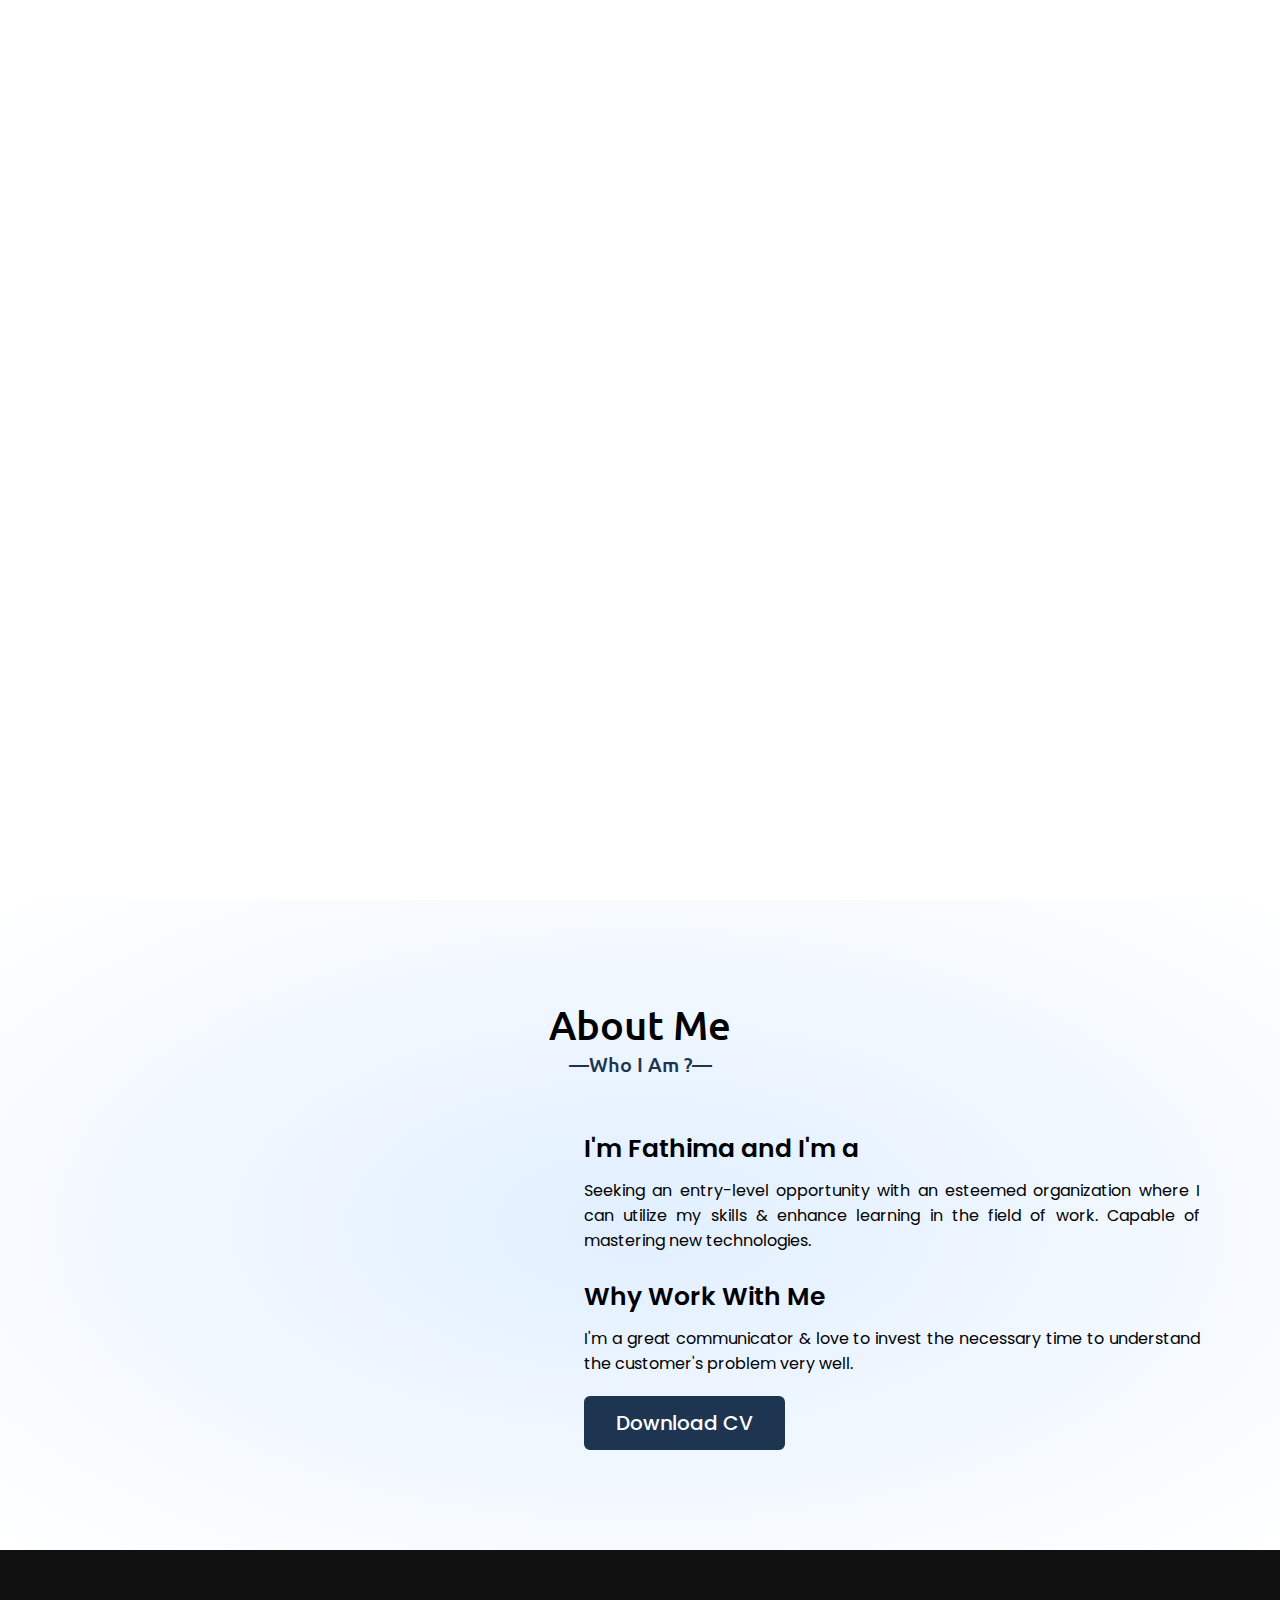
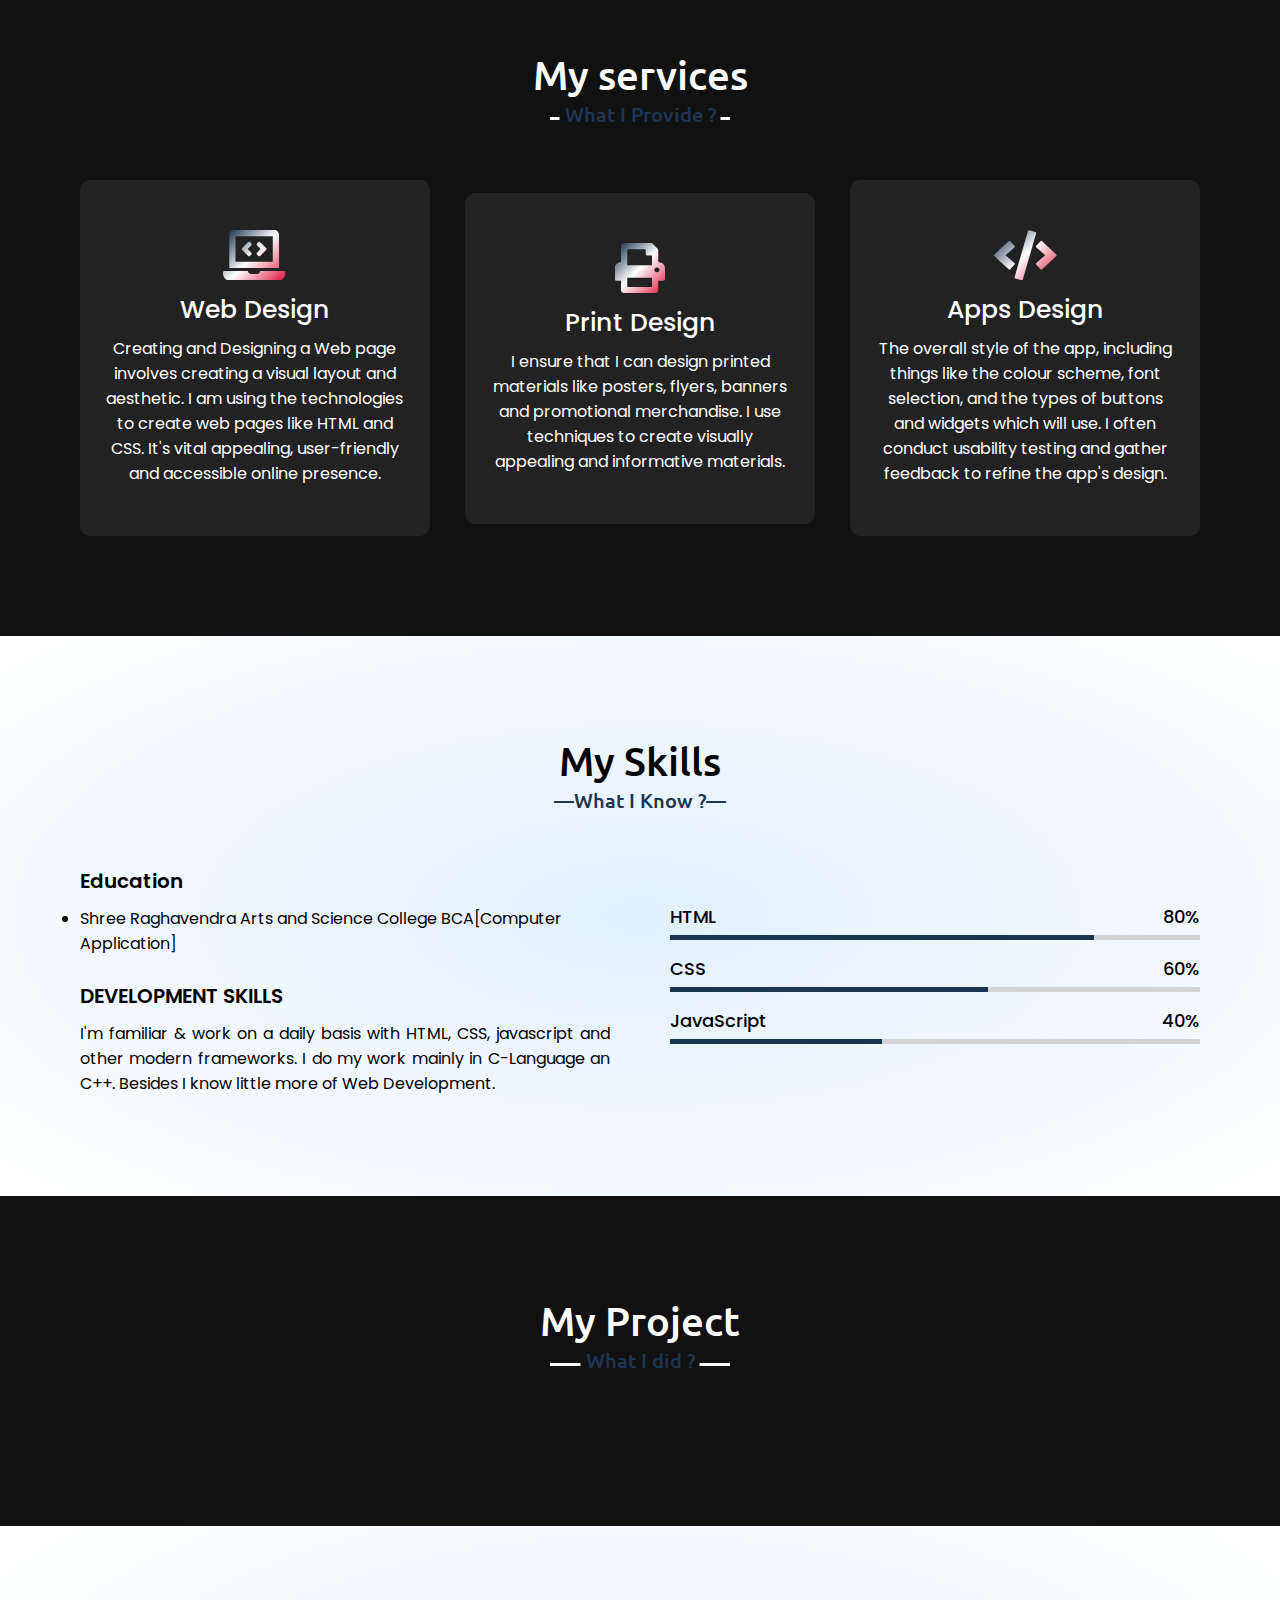
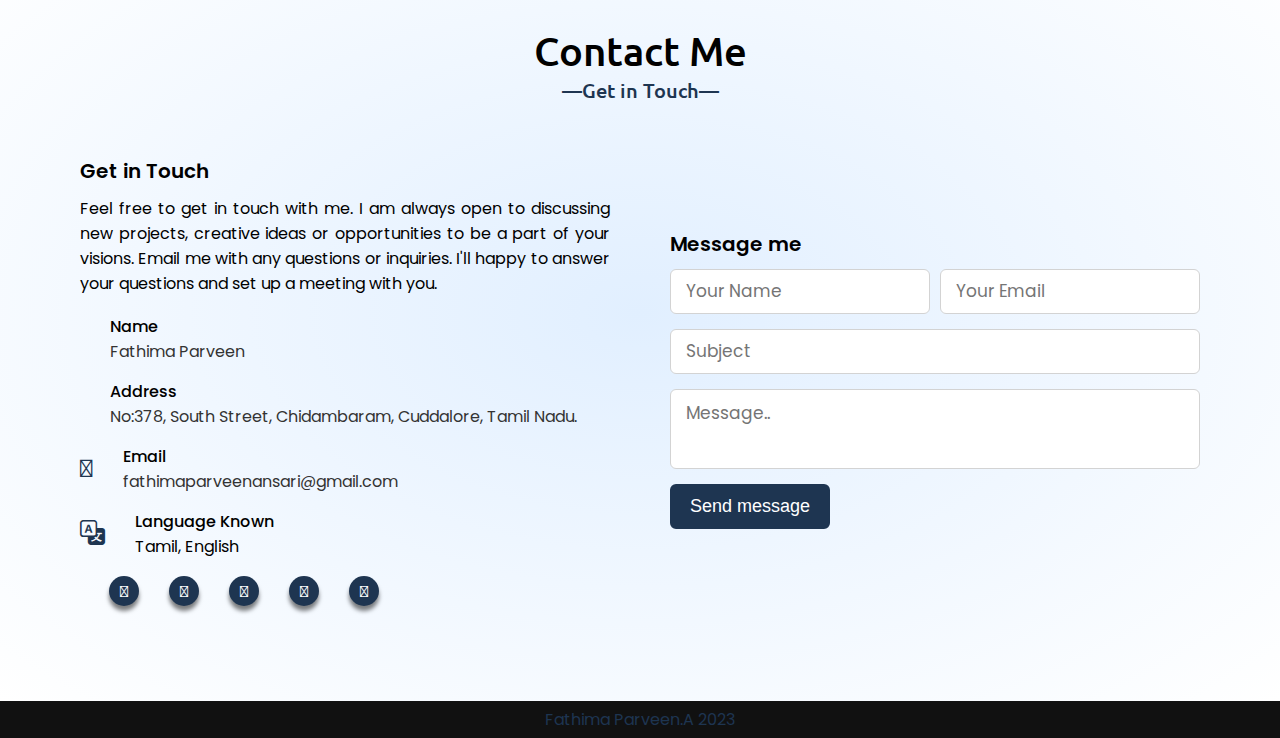
==== index.html @ 2e3c6a5b "Update and rename profile.html to index.html" ====
<!DOCTYPE html>
<html lang="en">
  <head>
    <title>Portfolio Page</title>
    <meta charset="UTF-8" />
    <meta name="viewport" content="width=device-width" />
    <link rel='stylesheet' href='https://cdnjs.cloudflare.com/ajax/libs/font-awesome/5.15.3/css/all.min.css'>
    <link rel='stylesheet' href='https://cdn.jsdelivr.net/npm/bootstrap-icons@1.8.2/font/bootstrap-icons.css'>
    <link rel='stylesheet' href='https://fonts.googleapis.com/css2?family=Comfortaa:wght@300;400;500;600;700&family=Poppins:wght@100;300;400;500;600;700;800;900&family=Ubuntu:wght@300;400;500;700&display=swap"rel="stylesheet'>
    <link rel='stylesheet' href='https://cdnjs.cloudflare.com/ajax/libs/OwlCarousel2/2.3.4/assets/owl.carousel.min.css'>
    <link rel="stylesheet" href="profile.css" />
  </head>
  <body>
      <div class="scroll-up-btn">
        <i class="fas fa-angle-up"></i>
      </div>
      <!-- Header -->
      <nav class="navbar">
        <div class="max-width">
          <ul class="menu">
            <li><a href="#home" class="menu-btn"><strong>Home</strong></a></li>
            <li><a href="#about" class="menu-btn"><strong>About</strong></a></li>
            <li><a href="#services" class="menu-btn"><strong>Services</strong></a></li>
            <li><a href="#skills" class="menu-btn"><strong>Skills</strong></a></li>
            <li><a href="#contact" class="menu-btn"><strong>Contact</strong></a></li>
          </ul>
          <div class="menu-btn">
            <i class="fas fa-bars"></i>
          </div>
        </div>
      </nav>

      <!-- Home -->
      <section class="home" id="home">
        <div class="max-width">
          <div class="home-content">
            <div class="text-1">Hello, This is</div>
            <div class="text-2">Fathima Parveen</div>
            <div class="text-3">And I'm a <span class="typing"></span></div>
          </div>
        </div>
      </section>

      <!--  About  -->
      <section class="about" id="about">
        <div class="max-width">
          <h2 class="title">About Me</h2>
          <div class="about-content">
            <div class="column left">
              
            </div>
            <div class="column right">
              <div class="text">I'm Fathima and I'm a <span class="typing-2"></span></div>
              <p>Seeking an entry-level opportunity with an esteemed organization where I can utilize my skills & enhance learning in the field of work. Capable of mastering new technologies.</p>
              <br>
              <div class="text">Why Work With Me</div>
              <p>I'm a great communicator & love to invest the necessary time to understand the customer's problem very well.</p>

              <a href="Fathima Parveen. A resume.pdf" target="blank">Download CV</a>
            </div>
          </div>
        </div>
      </section>

      <!-- Services -->
      <section class="services" id="services">
        <div class="max-width">
          <h2 class="title">My services</h2>
          <div class="serv-content">
            <div class="card">
              <div class="box">
                <i class="fas fa-laptop-code"></i>
                <div class="text">Web Design</div>
                <p>Creating and Designing a Web page involves creating a visual layout and aesthetic. I am using the technologies to create web pages like HTML and CSS. It's vital appealing, user-friendly and accessible online presence.</p>
              </div>
            </div>
            <div class="card">
              <div class="box">
                <i class="fas fa-print"></i>
                <div class="text">Print Design</div>
                <p>I ensure that I can design printed materials like posters, flyers, banners and promotional merchandise. I use techniques to create visually appealing and informative materials.</p>
              </div>
            </div>
            <div class="card">
              <div class="box">
                <i class="fas fa-code"></i>
                <div class="text">Apps Design</div>
                <p>The overall style of the app, including things like the colour scheme, font selection, and the types of buttons and widgets which will use. I often conduct usability testing and gather feedback to refine the app's design.</p>
              </div>
            </div>
          </div>
        </div>
      </section>

      <!-- Skills -->
      <section class="skills" id="skills">
        <div class="max-width">
          <h2 class="title">My Skills</h2>
          <div class="skills-content">
            <div class="column left">

              <div class="text">Education</div>
              <p>
                <li class="education">Shree Raghavendra Arts and Science College
                    BCA[Computer Application]</li>
              </p>

              <br>
              <div class="text">DEVELOPMENT SKILLS</div>

              <p>
                I'm familiar & work on a daily basis with HTML, CSS, javascript and other modern frameworks. I do my work mainly in C-Language an C++. Besides I know little more of Web Development.
        </p>
            </div>
            <div class="column right">
              <div class="bars">
                <div class="info">
                  <span>HTML</span>
                  <span>80%</span>
                </div>
                <div class="line html"></div>
              </div>
              <div class="bars">
                <div class="info">
                  <span>CSS</span>
                  <span>60%</span>
                </div>
                <div class="line css"></div>
              </div>
              <div class="bars">
                <div class="info">
                  <span>JavaScript</span>
                  <span>40%</span>
                </div>
                <div class="line js"></div>
            </div>
          </div>
        </div>
      </section>

  <!-- Projects -->
  <section class="projects" id="projects">
    <div class="max-width">
      <h2 class="title">My Project</h2>
      <div class="carousel owl-carousel">
        <div class="card">
          <div class="box">
            <img src="https://source.unsplash.com/720x600/?documentation" alt="">
            <div class="text">Technical Documentation Page</div>
            <p>#Project Details:- Creating tecnical documentation for gravity involves explaining the fundamental concepts of gravity, its principles and effects.</p><br>
            <a class="button" href="https://fathimaparveen2308.github.io/Technical-Documentation-Page-/">View</a>
          </div>
        </div>
  </section>

      
      <!-- Contact -->
      <section class="contact" id="contact">
        <div class="max-width">
          <h2 class="title">Contact Me</h2>
          <div class="contact-content">
            <div class="column left">
              <div class="text">Get in Touch</div>
              <p>Feel free to get in touch with me. I am always open to discussing new projects, creative ideas or opportunities to be a part of your visions. Email me with any questions or inquiries. I'll happy to answer your questions and set up a meeting with you.</p>
              <div class="icons">

                <a href="#">
                  <div class="row">
                    <i class="fa-solid fa-user-large"></i>
                    <div class="info">
                      <div class="head">Name</div>
                      <div class="sub-title"><a href="#" style="text-decoration: none; color: #333;"> Fathima Parveen</a></div>
                    </div>
                  </div>
                </a>

                <div class="row">
                  <i class="fa-solid fa-location-dot"></i>
                  <div class="info">
                    <div class="head"> Address</div>
                    <div class="sub-title">No:378, South Street, Chidambaram, Cuddalore, Tamil Nadu.</div>
                  </div>
                </div>

                <div class="row">
                  <i class="fa-solid fa-envelope"></i>
                  <div class="info">
                    <div class="head">Email</div>
                    <div class="sub-title"><a href="mailto:#" style="text-decoration: none; color: #333;">fathimaparveenansari@gmail.com</a></div>
                  </div>
                </div>

                <div class="row">
                  <i class="bi bi-translate"></i>
                  <div class="info">
                    <div class="head">Language Known</div>
                    <div class="sub-titlle">Tamil, English</div>
                  </div>
                </div>

                <br>

                <!-- Social -->
                <div class="social-menu">
                  <ul>
                    <li><a href="#"><i class="fa-brands fa-github"></i></a></li>
                    <li><a href="#"><i class="fa-brands fa-linkedin-in"></i></a></li>
                    <li><a href="#"><i class="fa-brands fa-instagram"></i></a></li>
                    <li><a href="#"><i class="fa-brands fa-twitter"></i></a></li>
                    <li><a href="#" title="Get Educate with Us"><i class="fa-solid fa-graduation-cap"></i></a></li>
                  </ul>
                </div>
              </div>
            </div>

            <!-- Reach -->
            <div class="column right">
              <div class="text">Message me</div>
              <form action="#">
                <div class="fields">
                  <div class="field name">
                    <input type="text" placeholder="Your Name" required>
                  </div>
                  <div class="field email">
                    <input type="email" placeholder="Your Email" required>
                  </div>
                </div>
                <div class="field">
                  <input type="text" placeholder="Subject" required>
                </div>
                <div class="field textarea">
                  <textarea cols="30" rows="10" placeholder="Message.." required></textarea>
                </div>
                <div class="button-area">
                  <button type="submit">Send message</button>
                </div>
              </form>
            </div>
          </div>
        </div>
      </section>

      <!-- Footer -->
      <footer>
        <span>
          <a href="#"> Fathima Parveen.A 2023</a>
        </span>
      </footer>
      <script src='https://kit.fontawesome.com/3b57a2a2a7.js'></script>
<script src='https://code.jquery.com/jquery-3.5.1.min.js'></script>
<script src='https://cdnjs.cloudflare.com/ajax/libs/typed.js/2.0.11/typed.min.js'></script>
<script src='https://cdnjs.cloudflare.com/ajax/libs/waypoints/4.0.1/jquery.waypoints.min.js'></script>
<script src='https://cdnjs.cloudflare.com/ajax/libs/OwlCarousel2/2.3.4/owl.carousel.min.js'></script>
    <script src="profile.js"></script>
  </body>
</html>
---- profile.css ----
* {
    margin: 0;
    padding: 0;
    box-sizing: border-box;
    text-decoration: none;
  }
  
  html {
    scroll-behavior: smooth;
  }
  
  ::-webkit-scrollbar {
    width: 6px;
  }
  
  ::-webkit-scrollbar-track {
    background: #f1f1f1;
  }
  
  .loader_bg {
    position: fixed;
    z-index: 9999999;
    background: #fff;
    width: 100%;
    height: 100%;
  }
  
  .loader {
    height: 100%;
    width: 100%;
    position: absolute;
    left: 0;
    top: 0;
    display: flex;
    justify-content: center;
    align-items: center;
  }
  
  .loader img {
    width: 280px;
  }
  
  ::-webkit-scrollbar-thumb {
    border-radius: 12px;
    background: linear-gradient(135deg, #f57308, #fff, rgb(11, 242, 7));
  }
  
  ::-webkit-scrollbar-thumb:hover {
    background: linear-gradient(135deg, #1a6ad2, #fff, rgb(245, 5, 53));
  }
  
  /*  Simillar  */
  
  section {
    padding: 100px 0;
  }
  
  .max-width {
    max-width: 1300px;
    padding: 0 80px;
    margin: auto;
  }
  
  .about,
  .services,
  .skills,
  .contact,
  footer {
    font-family: "Poppins", sans-serif;
  }
  
  .about .about-content,
  .services .serv-content,
  .skills .skills-content,
  .contact .contact-content {
    display: flex;
    flex-wrap: wrap;
    align-items: center;
    justify-content: space-between;
  }
  
  section .title {
    position: relative;
    text-align: center;
    font-size: 40px;
    font-weight: 500;
    margin-bottom: 60px;
    padding-bottom: 20px;
    font-family: "Ubuntu", sans-serif;
  }
  
  section .title::before {
    content: "";
    position: absolute;
    bottom: 0px;
    left: 50%;
    width: 180px;
    height: 3px;
    transform: translateX(-50%);
  }
  
  section .title::after {
    position: absolute;
    bottom: -8px;
    left: 50%;
    font-size: 20px;
    color: #1e3551;
    padding: 0 5px;
    transform: translateX(-50%);
  }
  
  /*  Navbar  */
  .navbar {
    position: fixed;
    width: 100%;
    z-index: 999;
    padding: 30px 0;
    font-family: "Ubuntu", sans-serif;
    transition: all 0.3s ease;
  }
  
  .navbar.sticky {
    padding: 15px 0;
    background: #1e3551;
  }
  
  .navbar .max-width {
    display: flex;
    align-items: center;
    justify-content: space-between;
  }
  
  .navbar .logo a {
    color: #fff;
    font-size: 35px;
    font-weight: 600;
  }
  
  /*  Nav Logo Span Linear-Gradient  */
  .navbar .logo a span {
    background: linear-gradient(135deg, #041d3d, #fff, crimson);
    -webkit-background-clip: text;
    -webkit-text-fill-color: transparent;
    transition: all 0.3s ease;
  }
  
  .navbar.sticky .logo a span {
    color: #fff;
  }
  
  .navbar .menu li {
    list-style: none;
    display: inline-block;
  }
  
  .navbar .menu li a {
    display: block;
    color: #fff;
    font-size: 18px;
    font-weight: 500;
    margin-left: 25px;
    transition: color 0.3s ease;
  }
  
  .navbar .menu li a:hover {
    color: #1e3551;
  }
  
  .navbar.sticky .menu li a:hover {
    color: #fff;
  }
  
  /*  Menu Btn  */
  .menu-btn {
    color: #fff;
    font-size: 23px;
    cursor: pointer;
    display: none;
  }
  
  .scroll-up-btn {
    position: fixed;
    height: 45px;
    width: 42px;
    background: #1e3551;
    right: 30px;
    bottom: 10px;
    text-align: center;
    line-height: 45px;
    color: #fff;
    z-index: 9999;
    font-size: 30px;
    border-radius: 6px;
    border-bottom-width: 2px;
    cursor: pointer;
    opacity: 0;
    pointer-events: none;
    transition: all 0.3s ease;
  }
  
  .scroll-up-btn.show {
    bottom: 30px;
    opacity: 1;
    pointer-events: auto;
  }
  
  .scroll-up-btn:hover {
    filter: brightness(90%);
  }
  
  /*  Home  */
  .home {
    display: flex;
    background: url("https://source.unsplash.com/720x600/?dark,laptop") no-repeat
      center;
    height: 100vh;
    color: #fff;
    min-height: 500px;
    background-size: cover;
    background-attachment: fixed;
    font-family: "Ubuntu", sans-serif;
  }
  
  .home .max-width {
    width: 100%;
    display: flex;
  }
  
  .home .max-width .row {
    margin-right: 0;
  }
  
  .home .home-content .text-1 {
    font-size: 27px;
  }
  
  .home .home-content .text-2 {
    font-size: 75px;
    font-weight: 600;
    margin-left: -3px;
  }
  
  .home .home-content .text-3 {
    font-size: 40px;
    margin: 5px 0;
  }
  
  /* Linear Gradient */
  .home .home-content .text-3 span {
    color: #1e3551;
    background: linear-gradient(135deg, #041d3d, #fff, crimson);
    -webkit-background-clip: text;
    -webkit-text-fill-color: transparent;
    font-weight: 500;
  }
  
  .home .home-content a {
    display: inline-block;
    background: #1e3551;
    color: #fff;
    font-size: 25px;
    padding: 12px 36px;
    margin-top: 20px;
    font-weight: 400;
    border-radius: 6px;
    border: 2px solid #1e3551;
    transition: all 0.3s ease;
  }
  
  .home .home-content a:hover {
    color: #1e3551;
    background: none;
    animation: pulsate 1s ease-in-out;
  }
  
  /*  About  */
  .about {
    background: radial-gradient(#e1efff, white);
  }
  .about .title::after {
    content: "—Who I Am ?—";
    text-overflow: ellipsis;
    display: -webkit-inline-box;
    -webkit-line-clamp: 3;
    -webkit-box-orient: vertical;
  }
  
  .about .about-content .left {
    width: 45%;
  }
  
  .about .about-content .left img {
    height: 400px;
    width: 400px;
    object-fit: cover;
    border-radius: 6px;
  }
  
  .about .about-content .right {
    width: 55%;
  }
  
  .about .about-content .right .text {
    font-size: 25px;
    font-weight: 600;
    margin-bottom: 10px;
  }
  
  /* Linear Gradiant */
  .about .about-content .right .text span {
    /* color: #1e3551; */
    background: linear-gradient(135deg, #041d3d, #fff, crimson);
    -webkit-background-clip: text;
    -webkit-text-fill-color: transparent;
  }
  
  .about .about-content .right p {
    text-align: justify;
  }
  
  .about .about-content .right a {
    display: inline-block;
    background: #1e3551;
    color: #fff;
    font-size: 20px;
    font-weight: 500;
    padding: 10px 30px;
    margin-top: 20px;
    border-radius: 6px;
    border: 2px solid #1e3551;
    transition: all 0.3s ease;
  }
  
  .about .about-content .right a:hover {
    color: #1e3551;
    background: none;
    animation: pulsate 1s ease-in-out;
  }
  
  /*  Service  */

  .services,
  .projects {
    color: #fff;
    background: #111;
  }
  
  .services .title::before,
  .projects .title::before {
    background: #fff;
  }
  
  .services .title::after,
  .projects .title::after {
    background: #111;
    content: "What I Provide ?";
  }
  
  .services .serv-content .card {
    width: calc(33% - 20px);
    background: #222;
    text-align: center;
    border-radius: 10px;
    padding: 50px 25px;
    cursor: pointer;
    transition: all 0.3s ease;
  }
  
  .services .serv-content .card:hover {
    background: #1e3551;
  }
  
  .services .serv-content .card .box {
    transition: all 0.3s ease;
  }
  
  .services .serv-content .card:hover .box {
    transform: scale(1.05);
  }
  
  .services .serv-content .card i {
    font-size: 50px;
    color: #888e8d;
    background: linear-gradient(135deg, #041d3d, #fff, crimson);
    -webkit-background-clip: text;
    -webkit-text-fill-color: transparent;
    transition: color 0.3s ease;
  }
  
  .services .serv-content .card:hover i {
    color: #fff;
  }
  
  .services .serv-content .card .text {
    font-size: 25px;
    font-weight: 500;
    margin: 10px 0 7px 0;
  }
  
  /*  Skills  */
  .skills {
    background: radial-gradient(#e1efff, white);
  }
  .skills .title::after {
    content: "—What I Know ?—";
  }
  
  .skills .skills-content .column {
    width: calc(50% - 30px);
  }
  
  .skills .skills-content .left .text {
    font-size: 20px;
    font-weight: 600;
    margin-bottom: 10px;
  }
  
  .skills .skills-content .left p {
    text-align: justify;
  }
  
  .skills .skills-content .left a {
    display: inline-block;
    background: #1e3551;
    color: #fff;
    font-size: 18px;
    font-weight: 500;
    padding: 8px 16px;
    margin-top: 20px;
    border-radius: 6px;
    border: 2px solid #1e3551;
    transition: all 0.3s ease;
  }
  
  .skills .skills-content .left a:hover {
    color: #1e3551;
    background: none;
    animation: pulsate 1s ease-in-out;
  }
  
  .intern,
  .project {
    list-style: none;
  }
  
  .intern::before,
  .project::before {
    content: "✪ ";
    color: #1e3551;
  }
  
  .skills .skills-content .right .bars {
    margin-bottom: 15px;
  }
  
  .skills .skills-content .right .info {
    display: flex;
    margin-bottom: 5px;
    align-items: center;
    justify-content: space-between;
  }
  
  .skills .skills-content .right span {
    font-weight: 500;
    font-size: 18px;
  }
  
  .skills .skills-content .right .line {
    height: 5px;
    width: 100%;
    background: lightgrey;
    position: relative;
  }
  
  .skills .skills-content .right .line::before {
    content: "";
    position: absolute;
    height: 100%;
    left: 0;
    top: 0;
    background: #1e3551;
  }
  
  .skills-content .right .python::before {
    width: 90%;
  }
  
  .skills-content .right .html::before {
    width: 80%;
  }
  
  .skills-content .right .css::before {
    width: 60%;
  }
  
  .skills-content .right .js::before {
    width: 40%;
  }
  
  .skills-content .right .bootstraps::before {
    width: 60%;
  }
  
  .skills-content .right .django::before {
    width: 70%;
  }

   /*  Projects  */
   .projects .title::after {
    content: "What I did ?";
  }
  
  .projects .carousel .card {
    background: #222;
    border-radius: 6px;
    padding: 25px 35px;
    text-align: center;
    overflow: hidden;
    transition: all 0.3s ease;
  }
  
  .projects .carousel .card:hover {
    background: #1e3551;
  }
  
  .projects .carousel .card .box {
    display: flex;
    flex-direction: column;
    align-items: center;
    justify-content: center;
    transition: all 0.3s ease;
  }
  
  .projects .carousel .card:hover .box {
    transform: scale(1.05);
  }
  
  .projects .carousel .card .text {
    font-size: 25px;
    font-weight: 500;
    margin: 10px 0 7px 0;
  }
  
  .projects .carousel .card img {
    height: 150px;
    width: 150px;
    object-fit: cover;
    border-radius: 50%;
    border: 5px solid #888c8d;
    transition: all 0.3s ease;
  }
  
  .projects .carousel .card:hover img {
    border-color: #fff;
  }
  
  .owl-dots {
    text-align: center;
    margin-top: 20px;
  }
  
  .owl-dot {
    height: 13px;
    width: 13px;
    margin: 0 5px;
    outline: none !important;
    border-radius: 50%;
    border: 2px solid #888c8d !important;
    transition: all 0.3s ease;
  }
  
  .owl-dot.active {
    width: 35px;
    border-radius: 14px;
  }
  
  .owl-dot.active,
  .owl-dot:hover {
    background: #18365a !important;
  }
  .button{
    display: inline-block;
    text-decoration: none;
    color: beige;
    border: 3px solid white;
    font-size: 20px;
    background: transparent;
    position: relative;
    cursor:pointer;
}

  
  /*  Contact  */
  .contact {
    background: radial-gradient(#e1efff, white);
  }
  
  .contact .title::after {
    content: "—Get in Touch—";
  }
  
  .contact .contact-content .column {
    width: calc(50% - 30px);
  }
  
  .contact .contact-content .text {
    font-size: 20px;
    font-weight: 600;
    margin-bottom: 10px;
  }
  
  .contact .contact-content .left p {
    text-align: justify;
  }
  
  .contact .contact-content .left .icons {
    margin: 10px 0;
  }
  
  .contact .contact-content .row {
    display: flex;
    height: 65px;
    align-items: center;
  }
  
  .contact .contact-content .row .info {
    margin-left: 30px;
  }
  
  .contact .contact-content .row i {
    font-size: 25px;
    color: #1e3551;
  }
  
  .contact .contact-content .info .head {
    font-weight: 500;
    color: #000;
  }
  
  .contact .contact-content .info .sub-title {
    color: #333;
  }
  
  .contact .right form .fields {
    display: flex;
  }
  
  .contact .right form .field,
  .contact .right form .fields .field {
    height: 45px;
    width: 100%;
    margin-bottom: 15px;
  }
  
  .contact .right form .textarea {
    height: 80px;
    width: 100%;
  }
  
  .contact .right form .name {
    margin-right: 10px;
  }
  
  .contact .right form .field input,
  .contact .right form .textarea textarea {
    height: 100%;
    width: 100%;
    border: 1px solid lightgrey;
    border-radius: 6px;
    outline: none;
    padding: 0 15px;
    font-size: 17px;
    font-family: "Poppins", sans-serif;
    transition: all 0.3s ease;
  }
  
  .contact .right form .field input:focus,
  .contact .right form .textarea textarea:focus {
    border-color: #b3b3b3;
  }
  
  .contact .right form .textarea textarea {
    padding-top: 10px;
    resize: none;
  }
  
  .contact .right form .button-area {
    display: flex;
    align-items: center;
  }
  
  .right form .button-area button {
    color: #fff;
    display: block;
    width: 160px !important;
    height: 45px;
    outline: none;
    font-size: 18px;
    font-weight: 500;
    border-radius: 6px;
    cursor: pointer;
    flex-wrap: nowrap;
    background: #1e3551;
    border: 2px solid #1e3551;
    transition: all 0.3s ease;
  }
  
  .right form .button-area button:hover {
    color: #1e3551;
    background: none;
    animation: pulsate 1s ease-in-out;
  }
  
  /*  Social  */
  .col-4 {
    background: #d8d8d8;
  }
  
  .social-menu ul {
    position: absolute;
    left: 20%;
    padding: 0;
    margin: 0;
    transform: translate(-50%, -50%);
    display: flex;
  }
  
  .social-menu ul li {
    list-style: none;
    margin: 0 15px;
  }
  
  .social-menu ul li .fa {
    font-size: 30px;
    line-height: 60px;
    transition: 0.6s;
    color: #000;
  }
  
  .social-menu ul li .fa:hover {
    color: #fff;
  }
  
  .social-menu ul li a {
    left: px;
    right: 12px;
    padding-top: 3px;
    position: relative;
    display: block;
    width: 30px;
    height: 30px;
    border-radius: 50%;
    background-color: #1e3551;
    text-align: center;
    transition: 0.6s;
    box-shadow: 0 5px 4px rgba(0, 0, 0, 0.5);
  }
  
  .social-menu ul li a:hover {
    transform: translate(0, -10px);
  }
  
  .social-menu ul li:nth-child(1) a:hover {
    background-color: #131418;
  }
  
  .social-menu ul li:nth-child(2) a:hover {
    background-color: #0a66c2;
  }
  
  .social-menu ul li:nth-child(3) a:hover {
    background-color: #e4405f;
  }
  .social-menu ul li:nth-child(4) a:hover {
    background-color: #1da1f2;
  }
  
  .social-menu ul li:nth-child(5) a:hover {
    background-color: #e33054;
  }
  
  .social-menu ul li:nth-child(6) a:hover {
    background-color: #fc4f08;
  }
  
  .fa-brands {
    color: #fff;
  }
  
  .fa-solid {
    color: #fff;
  }
  
  /*  Footer  */
  footer {
    background: #111;
    padding: 6px 16px;
    color: #888c8d;
    text-align: center;
  }
  
  footer span a {
    color: #1e3551;
    text-decoration: none;
  }
  
  footer span a:hover {
    text-decoration: underline;
  }
  
  /*  Media Query  */
  @keyframes pulsate {
    0% {
      box-shadow: 0 0 25px #888e8d, 0 0 50px #1e3551;
    }
  }
  
  @media (max-width: 1104px) {
    .about .about-content .left img {
      height: 350px;
      width: 350px;
    }
    section .title::after {
      bottom: -8px;
      font-size: 16px;
    }
  }
  
  @media (max-width: 991px) {
    .social-menu ul li a {
      left: 114px;
    }
  }
  
  @media (max-width: 947px) {
    .menu-btn {
      display: block;
      z-index: 999;
    }
    .menu-btn i.active:before {
      content: "\f00d";
    }
    .navbar .menu {
      position: fixed;
      height: 100vh;
      width: 100%;
      left: -100%;
      top: 0;
      background: #111;
      text-align: center;
      padding-top: 80px;
      transition: all 0.3s ease;
    }
    .navbar .menu.active {
      left: 0;
    }
    .navbar .menu li {
      display: block;
    }
    .navbar .menu li a {
      display: inline-block;
      margin: 20px 0;
      font-size: 25px;
    }
    .home .home-content .text-2 {
      font-size: 70px;
    }
    .home .home-content .text-3 {
      font-size: 35px;
    }
    .home .home-content a {
      font-size: 23px;
      padding: 10px 30px;
    }
    .max-width {
      max-width: 930px;
    }
    .about .about-content .column {
      width: 100%;
    }
    .about .about-content .left {
      display: flex;
      justify-content: center;
      margin: 0 auto 60px;
    }
    .about .about-content .right {
      flex: 100%;
    }
    .services .serv-content .card {
      width: calc(50% - 10px);
      margin-bottom: 20px;
    }
    .skills .skills-content .column,
    .contact .contact-content .column {
      width: 100%;
      margin-bottom: 35px;
    }
  }
  
  @media (max-width: 690px) {
    .max-width {
      padding: 0 23px;
    }
    .home .home-content .text-2 {
      font-size: 60px;
    }
    .home .home-content .text-3 {
      font-size: 32px;
    }
    .home .home-content a {
      font-size: 20px;
    }
    .services .serv-content .card {
      width: 100%;
    }
  }
  
  @media (max-width: 500px) {
    .home .home-content .text-2 {
      font-size: 50px;
    }
    .home .home-content .text-3 {
      font-size: 27px;
    }
    .about .about-content .right .text,
    .skills .skills-content .left .text {
      font-size: 19px;
    }
    .contact .right form .fields {
      flex-direction: column;
    }
    .contact .right form .name,
    .contact .right form .email {
      margin: 0;
    }
    .right form .error-box {
      width: 150px;
    }
    .scroll-up-btn {
      right: 15px;
      bottom: 15px;
      height: 38px;
      width: 35px;
      font-size: 23px;
      line-height: 38px;
    }
  }
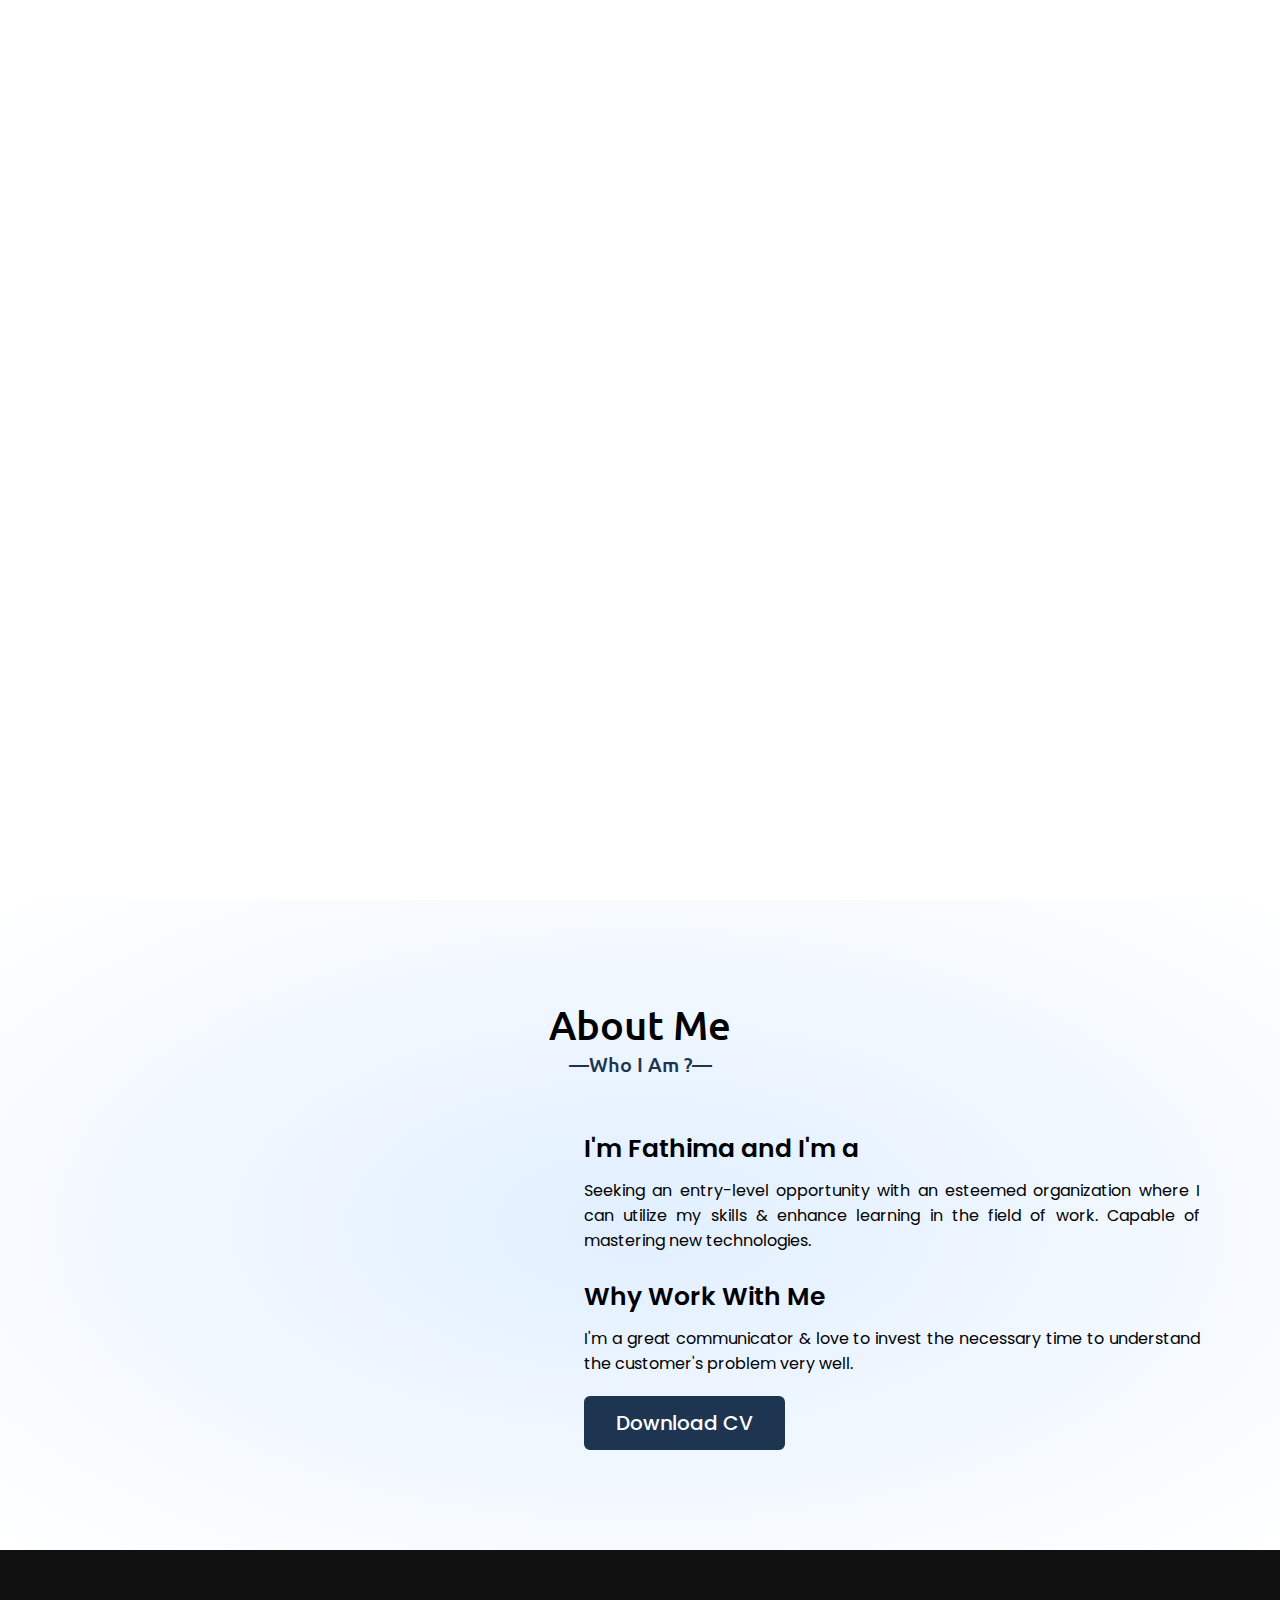
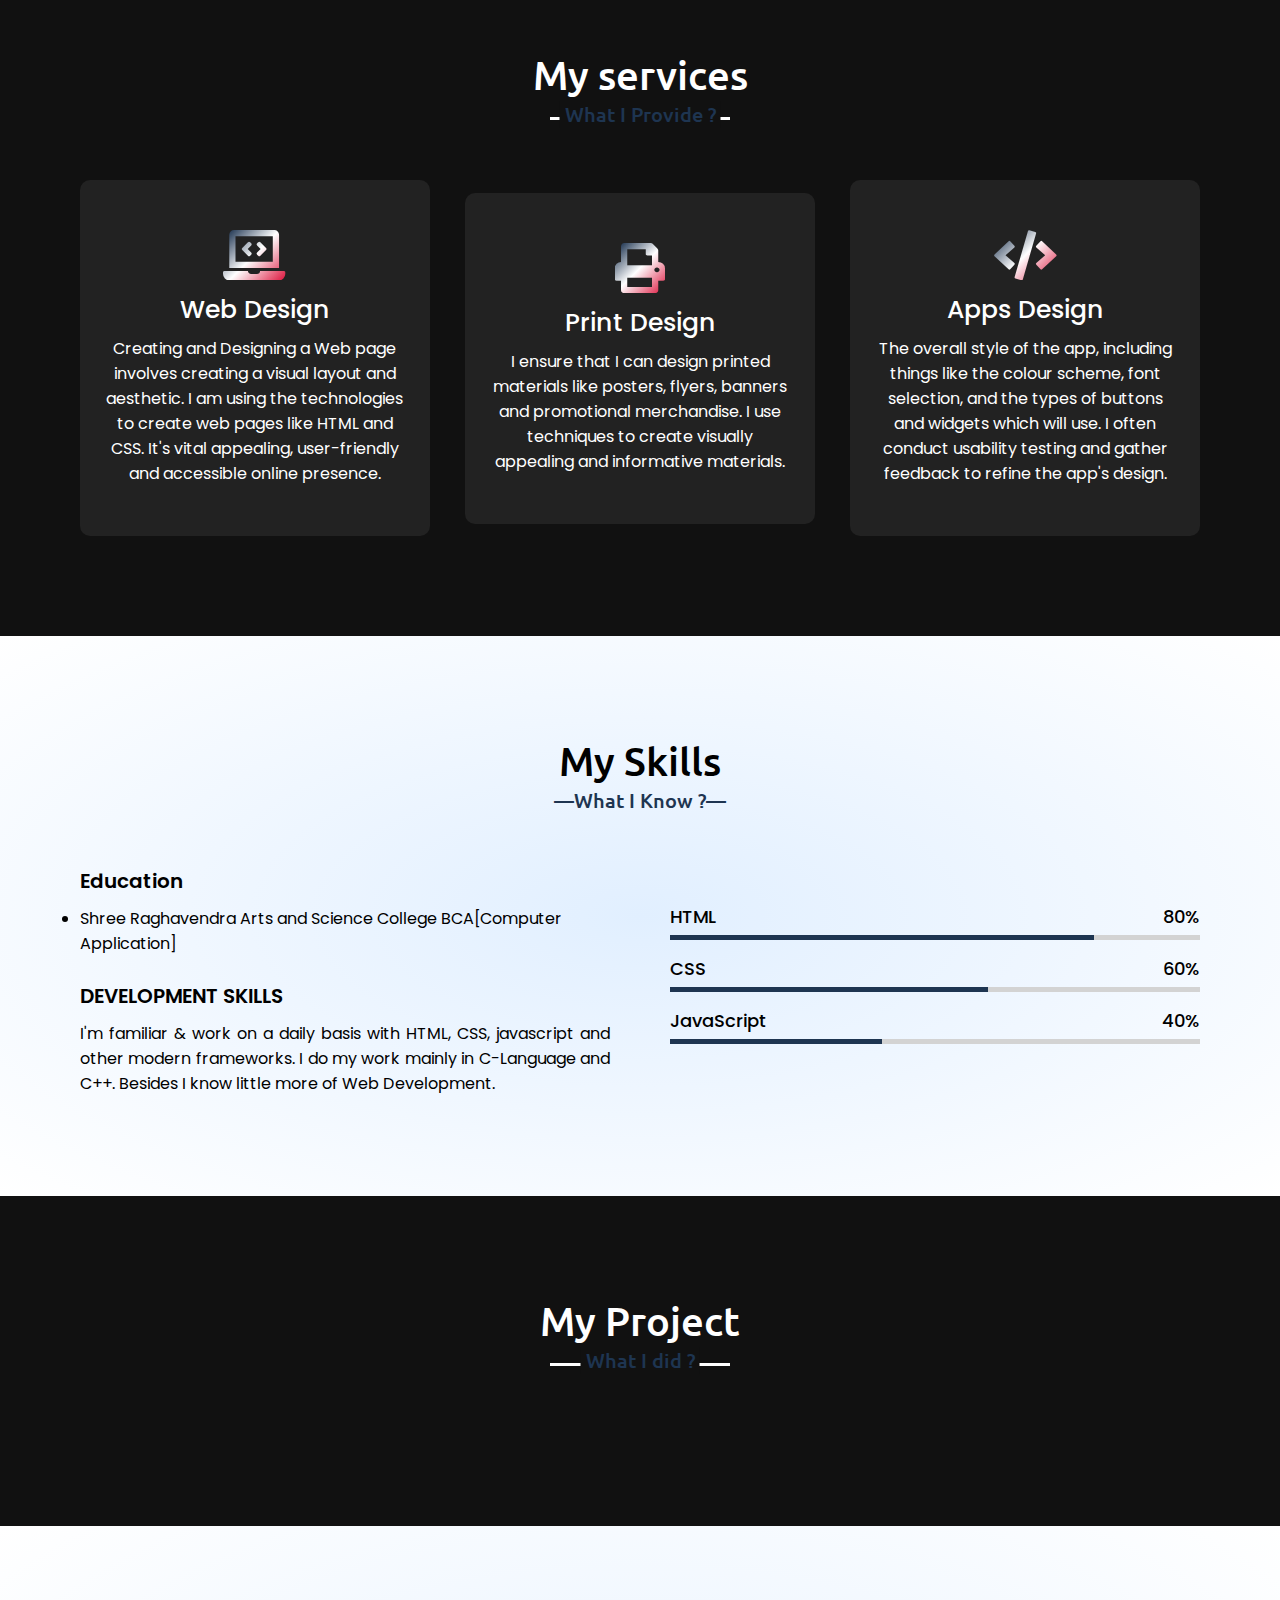
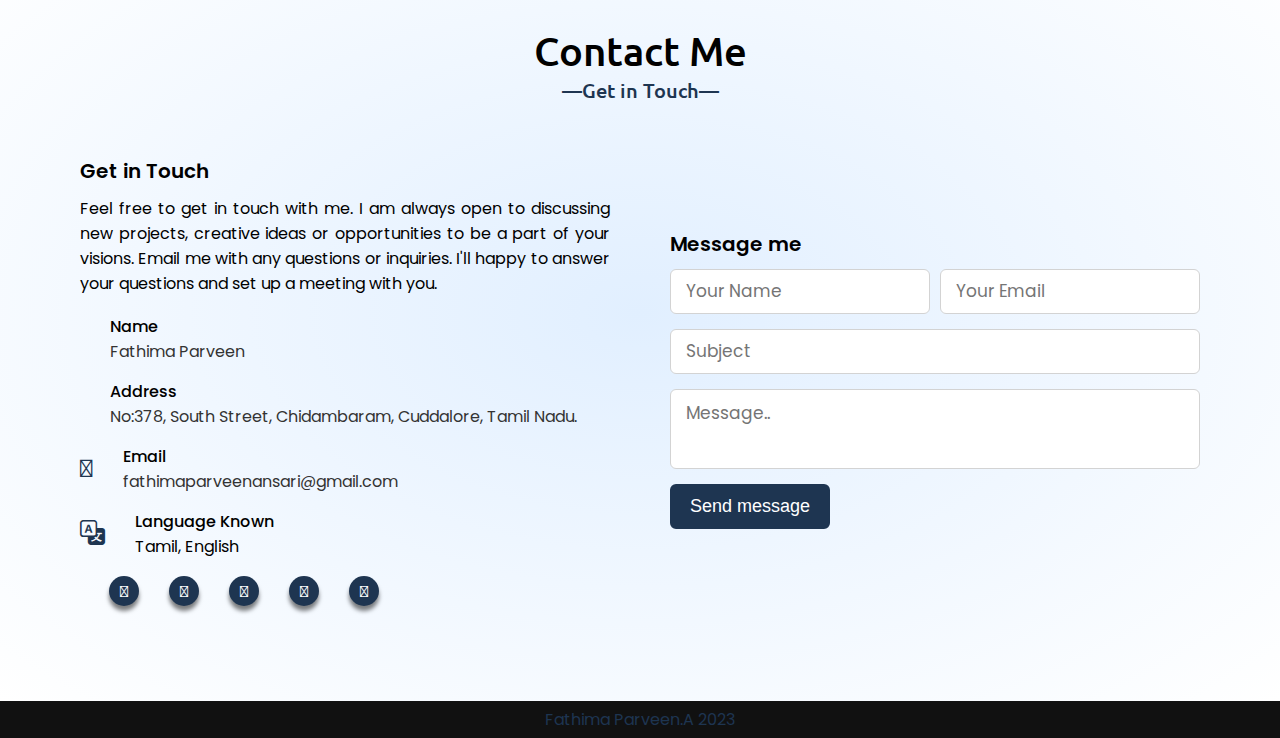
==== commit ea661086: "Update index.html" ====
--- a/index.html
+++ b/index.html
@@ -109,7 +109,7 @@
               <div class="text">DEVELOPMENT SKILLS</div>
 
               <p>
-                I'm familiar & work on a daily basis with HTML, CSS, javascript and other modern frameworks. I do my work mainly in C-Language an C++. Besides I know little more of Web Development.
+                I'm familiar & work on a daily basis with HTML, CSS, javascript and other modern frameworks. I do my work mainly in C-Language and C++. Besides I know little more of Web Development.
         </p>
             </div>
             <div class="column right">
@@ -147,7 +147,7 @@
           <div class="box">
             <img src="https://source.unsplash.com/720x600/?documentation" alt="">
             <div class="text">Technical Documentation Page</div>
-            <p>#Project Details:- Creating tecnical documentation for gravity involves explaining the fundamental concepts of gravity, its principles and effects.</p><br>
+            <p>#Project Details:- Creating technical documentation for gravity involves explaining the fundamental concepts of gravity, its principles and effects.</p><br>
             <a class="button" href="https://fathimaparveen2308.github.io/Technical-Documentation-Page-/">View</a>
           </div>
         </div>
